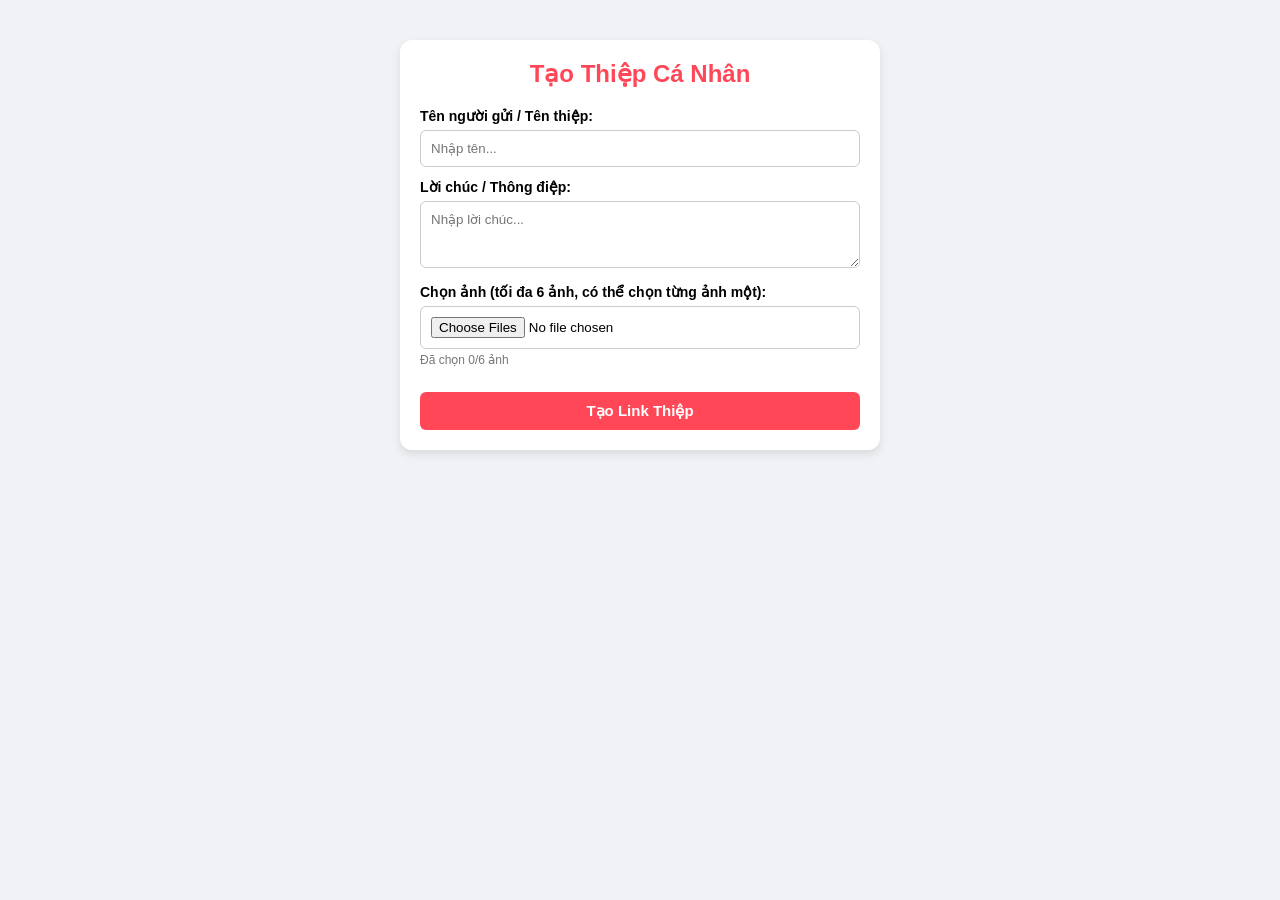
==== upload.html @ def10010 "Add files via upload" ====
<!doctype html>
<html lang="vi">
  <head>
    <meta charset="UTF-8" />
    <meta name="viewport" content="width=device-width, initial-scale=1.0" />
    <title>Tạo Thiệp Tình Bạn</title>
    <style>
      body {
        font-family: sans-serif;
        max-width: 480px;
        margin: 20px auto;
        padding: 20px;
        background: #f0f2f5;
      }
      .box {
        background: white;
        padding: 20px;
        border-radius: 12px;
        box-shadow: 0 4px 10px rgba(0, 0, 0, 0.1);
      }
      h2 {
        text-align: center;
        color: #ff4757;
        margin-top: 0;
      }
      label {
        display: block;
        margin-top: 12px;
        font-weight: bold;
        font-size: 14px;
      }
      input,
      textarea,
      button {
        width: 100%;
        margin-top: 6px;
        padding: 10px;
        border: 1px solid #ccc;
        border-radius: 6px;
        box-sizing: border-box;
        font-family: inherit;
      }
      button {
        background: #ff4757;
        color: white;
        border: none;
        font-weight: bold;
        margin-top: 15px;
        cursor: pointer;
        font-size: 15px;
      }
      button:disabled {
        background: #aaa;
        cursor: not-allowed;
      }
      .hint {
        font-size: 12px;
        color: #777;
        margin-top: 4px;
      }
      .preview-list {
        display: flex;
        flex-wrap: wrap;
        gap: 8px;
        margin-top: 10px;
      }
      .thumb {
        position: relative;
        width: 70px;
        height: 70px;
      }
      .thumb img {
        width: 70px;
        height: 70px;
        object-fit: cover;
        border-radius: 6px;
        border: 1px solid #ddd;
      }
      .thumb .del {
        position: absolute;
        top: -6px;
        right: -6px;
        width: 20px;
        height: 20px;
        margin: 0;
        padding: 0;
        border-radius: 50%;
        font-size: 12px;
        line-height: 20px;
        background: #333;
      }
      #result {
        margin-top: 15px;
        padding: 12px;
        background: #eccc68;
        border-radius: 6px;
        display: none;
        word-break: break-all;
        font-size: 14px;
      }
      #copyBtn {
        background: #2f3542;
        margin-top: 10px;
      }
    </style>
  </head>
  <body>
    <div class="box">
      <h2>Tạo Thiệp Cá Nhân</h2>
      <form id="uploadForm">
        <label>Tên người gửi / Tên thiệp:</label>
        <input type="text" id="senderName" placeholder="Nhập tên..." required />

        <label>Lời chúc / Thông điệp:</label>
        <textarea
          id="message"
          rows="3"
          placeholder="Nhập lời chúc..."
          required
        ></textarea>

        <label>Chọn ảnh (tối đa 6 ảnh, có thể chọn từng ảnh một):</label>
        <input type="file" id="imageInput" accept="image/*" multiple />
        <div class="hint" id="countHint">Đã chọn 0/6 ảnh</div>

        <div class="preview-list" id="previewList"></div>

        <button type="submit" id="btnSubmit">Tạo Link Thiệp</button>
      </form>

      <div id="result">
        <strong>Link thiệp riêng của khách:</strong><br />
        <a id="cardLink" href="#" target="_blank" rel="noopener"></a>
        <div class="hint" id="lenInfo"></div>
        <button type="button" id="copyBtn">Sao chép link</button>
      </div>
    </div>

    <script>
      // ====== THÔNG TIN CLOUDINARY (preset phải để chế độ Unsigned) ======
      const CLOUD_NAME = "yx8ugl6f";
      const UPLOAD_PRESET = "Friendupload";
      const MAX_IMAGES = 6;

      let selectedFiles = [];
      const imageInput = document.getElementById("imageInput");
      const previewList = document.getElementById("previewList");
      const countHint = document.getElementById("countHint");

      function renderPreview() {
        previewList.innerHTML = "";
        selectedFiles.forEach((file, idx) => {
          const wrap = document.createElement("div");
          wrap.className = "thumb";

          const img = document.createElement("img");
          img.src = URL.createObjectURL(file);

          const del = document.createElement("button");
          del.type = "button";
          del.className = "del";
          del.textContent = "×";
          del.title = "Bỏ ảnh này";
          del.addEventListener("click", () => {
            selectedFiles.splice(idx, 1);
            renderPreview();
          });

          wrap.appendChild(img);
          wrap.appendChild(del);
          previewList.appendChild(wrap);
        });
        countHint.textContent = `Đã chọn ${selectedFiles.length}/${MAX_IMAGES} ảnh`;
      }

      // Mỗi lần chọn thêm ảnh sẽ cộng dồn vào danh sách
      imageInput.addEventListener("change", (e) => {
        const files = Array.from(e.target.files);
        for (const file of files) {
          if (selectedFiles.length >= MAX_IMAGES) {
            alert(`Chỉ được chọn tối đa ${MAX_IMAGES} ảnh.`);
            break;
          }
          selectedFiles.push(file);
        }
        imageInput.value = ""; // cho phép chọn tiếp
        renderPreview();
      });

      // Mã hóa UTF-8 -> base64url (ngắn gọn, an toàn trên URL)
      function encodePayload(obj) {
        const bytes = new TextEncoder().encode(JSON.stringify(obj));
        let bin = "";
        bytes.forEach((b) => (bin += String.fromCharCode(b)));
        return btoa(bin)
          .replace(/\+/g, "-")
          .replace(/\//g, "_")
          .replace(/=+$/, "");
      }

      document
        .getElementById("uploadForm")
        .addEventListener("submit", async (e) => {
          e.preventDefault();
          if (selectedFiles.length === 0) {
            alert("Vui lòng chọn ít nhất 1 tấm ảnh!");
            return;
          }

          const btn = document.getElementById("btnSubmit");
          btn.disabled = true;

          const name = document.getElementById("senderName").value.trim();
          const msg = document.getElementById("message").value.trim();

          try {
            const imagePaths = [];

            for (let i = 0; i < selectedFiles.length; i++) {
              btn.innerText = `Đang tải ảnh ${i + 1}/${selectedFiles.length}...`;

              const formData = new FormData();
              formData.append("file", selectedFiles[i]);
              formData.append("upload_preset", UPLOAD_PRESET);

              const res = await fetch(
                `https://api.cloudinary.com/v1_1/${CLOUD_NAME}/image/upload`,
                { method: "POST", body: formData },
              );
              const data = await res.json();

              if (!data.public_id) {
                const reason =
                  (data.error && data.error.message) || "không rõ nguyên nhân";
                throw new Error(`Ảnh ${i + 1} tải lỗi: ${reason}`);
              }

              // Chỉ lưu đường dẫn gọn: v<version>/<public_id>.<định dạng>
              imagePaths.push(
                `v${data.version}/${data.public_id}.${data.format}`,
              );
            }

            const payload = { n: name, m: msg, i: imagePaths };
            const encoded = encodePayload(payload);

            // Link trỏ về index.html cùng thư mục với upload.html
            const base = new URL("index.html", window.location.href).href;
            const finalUrl = `${base}?data=${encoded}`;

            const a = document.getElementById("cardLink");
            a.href = finalUrl;
            a.innerText = finalUrl;
            document.getElementById("lenInfo").textContent =
              `Độ dài link: ${finalUrl.length} ký tự (ghi vào chip NFC cần chip đủ dung lượng).`;
            document.getElementById("result").style.display = "block";
          } catch (err) {
            alert("Lỗi: " + err.message);
          } finally {
            btn.disabled = false;
            btn.innerText = "Tạo Link Thiệp";
          }
        });

      document.getElementById("copyBtn").addEventListener("click", async () => {
        const url = document.getElementById("cardLink").href;
        try {
          await navigator.clipboard.writeText(url);
          alert("Đã sao chép link!");
        } catch {
          prompt("Hãy sao chép link bên dưới:", url);
        }
      });
    </script>
  </body>
</html>
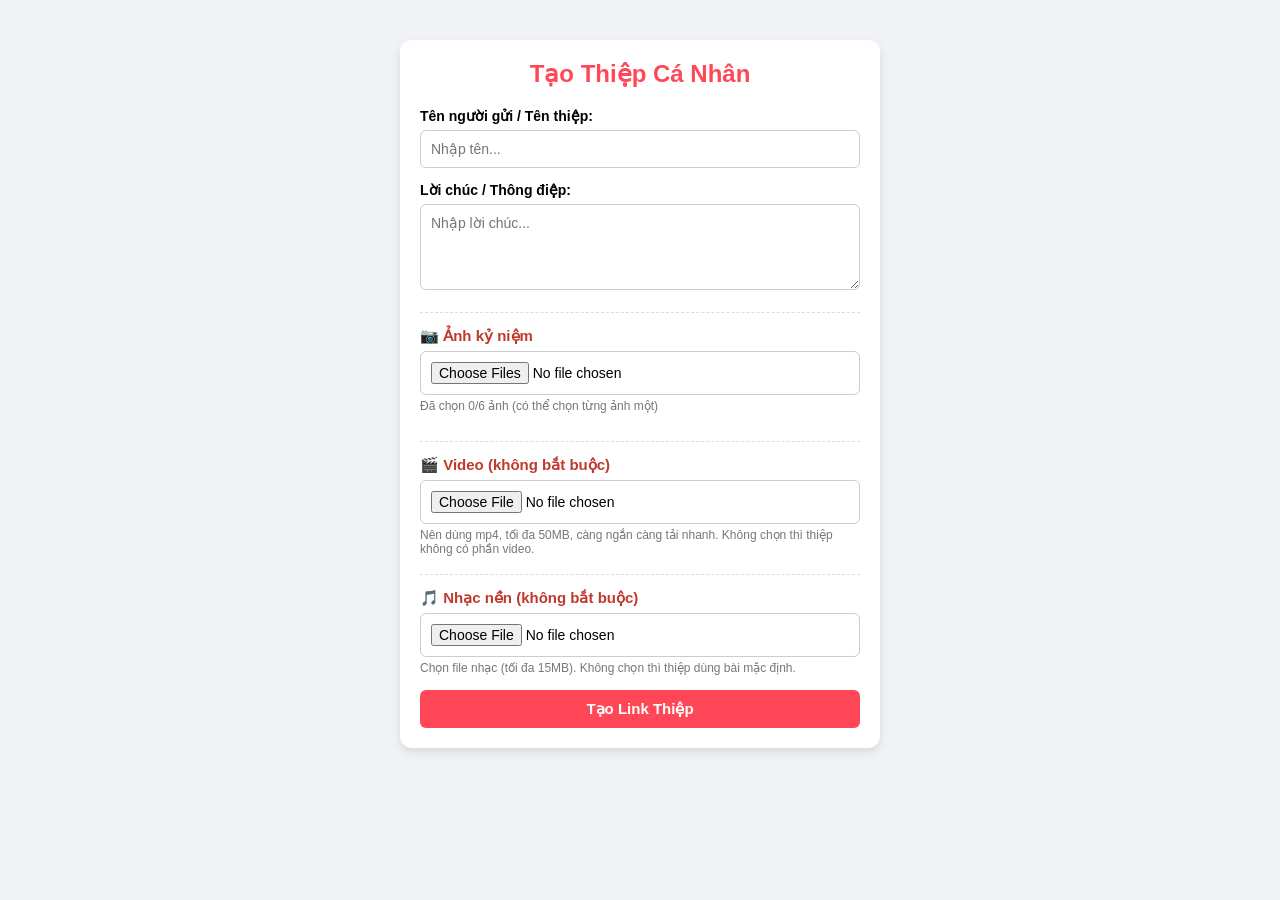
==== commit a7988c9a: "Add files via upload" ====
--- a/upload.html
+++ b/upload.html
@@ -25,7 +25,7 @@
       }
       label {
         display: block;
-        margin-top: 12px;
+        margin-top: 14px;
         font-weight: bold;
         font-size: 14px;
       }
@@ -39,6 +39,7 @@
         border-radius: 6px;
         box-sizing: border-box;
         font-family: inherit;
+        font-size: 14px;
       }
       button {
         background: #ff4757;
@@ -58,6 +59,16 @@
         color: #777;
         margin-top: 4px;
       }
+      .section {
+        margin-top: 18px;
+        padding-top: 14px;
+        border-top: 1px dashed #ddd;
+      }
+      .section h3 {
+        margin: 0;
+        font-size: 15px;
+        color: #c0392b;
+      }
       .preview-list {
         display: flex;
         flex-wrap: wrap;
@@ -76,10 +87,8 @@
         border-radius: 6px;
         border: 1px solid #ddd;
       }
-      .thumb .del {
-        position: absolute;
-        top: -6px;
-        right: -6px;
+      .thumb .del,
+      .mini-btn {
         width: 20px;
         height: 20px;
         margin: 0;
@@ -89,6 +98,36 @@
         line-height: 20px;
         background: #333;
       }
+      .thumb .del {
+        position: absolute;
+        top: -6px;
+        right: -6px;
+      }
+      #audioBox,
+      #videoBox {
+        display: none;
+      }
+      .row {
+        display: flex;
+        gap: 8px;
+        align-items: center;
+        margin-top: 8px;
+      }
+      .row span {
+        flex: 1;
+        font-size: 13px;
+        word-break: break-all;
+      }
+      audio,
+      video {
+        width: 100%;
+        margin-top: 8px;
+      }
+      video {
+        max-height: 220px;
+        border-radius: 8px;
+        background: #000;
+      }
       #result {
         margin-top: 15px;
         padding: 12px;
@@ -102,28 +141,73 @@
         background: #2f3542;
         margin-top: 10px;
       }
+      details {
+        margin-top: 12px;
+        font-size: 12px;
+      }
+      details summary {
+        cursor: pointer;
+      }
+      #longLink {
+        word-break: break-all;
+        display: block;
+        margin-top: 6px;
+        max-height: 90px;
+        overflow: auto;
+      }
     </style>
   </head>
   <body>
     <div class="box">
       <h2>Tạo Thiệp Cá Nhân</h2>
+
       <form id="uploadForm">
         <label>Tên người gửi / Tên thiệp:</label>
-        <input type="text" id="senderName" placeholder="Nhập tên..." required />
+        <input type="text" id="senderName" maxlength="40" placeholder="Nhập tên..." required />
 
         <label>Lời chúc / Thông điệp:</label>
-        <textarea
-          id="message"
-          rows="3"
-          placeholder="Nhập lời chúc..."
-          required
-        ></textarea>
-
-        <label>Chọn ảnh (tối đa 6 ảnh, có thể chọn từng ảnh một):</label>
-        <input type="file" id="imageInput" accept="image/*" multiple />
-        <div class="hint" id="countHint">Đã chọn 0/6 ảnh</div>
-
-        <div class="preview-list" id="previewList"></div>
+        <textarea id="message" rows="4" maxlength="800" placeholder="Nhập lời chúc..." required></textarea>
+
+        <div class="section">
+          <h3>📷 Ảnh kỷ niệm</h3>
+          <input type="file" id="imageInput" accept="image/*" multiple />
+          <div class="hint" id="countHint">Đã chọn 0/6 ảnh (có thể chọn từng ảnh một)</div>
+          <div class="preview-list" id="previewList"></div>
+        </div>
+
+        <div class="section">
+          <h3>🎬 Video (không bắt buộc)</h3>
+          <input type="file" id="videoInput" accept="video/*" />
+          <div class="hint">
+            Nên dùng mp4, tối đa 50MB, càng ngắn càng tải nhanh. Không chọn thì
+            thiệp không có phần video.
+          </div>
+          <div id="videoBox">
+            <div class="row">
+              <span id="videoName"></span>
+              <button type="button" class="mini-btn" id="videoDel" title="Bỏ video">×</button>
+            </div>
+            <video id="videoPreview" controls muted playsinline></video>
+          </div>
+        </div>
+
+        <div class="section">
+          <h3>🎵 Nhạc nền (không bắt buộc)</h3>
+          <input type="file" id="audioInput" accept="audio/*,.mp3,.m4a" />
+          <div class="hint">
+            Chọn file nhạc (tối đa 15MB). Không chọn thì thiệp dùng bài mặc định.
+          </div>
+          <div id="audioBox">
+            <div class="row">
+              <span id="audioName"></span>
+              <button type="button" class="mini-btn" id="audioDel" title="Bỏ nhạc">×</button>
+            </div>
+            <audio id="audioPreview" controls></audio>
+
+            <label>Tên bài hát hiển thị trên thiệp:</label>
+            <input type="text" id="songName" maxlength="60" placeholder="VD: Có một ngày chúng ta – marzuz" />
+          </div>
+        </div>
 
         <button type="submit" id="btnSubmit">Tạo Link Thiệp</button>
       </form>
@@ -133,23 +217,31 @@
         <a id="cardLink" href="#" target="_blank" rel="noopener"></a>
         <div class="hint" id="lenInfo"></div>
         <button type="button" id="copyBtn">Sao chép link</button>
+
+        <details>
+          <summary>Link dự phòng (dài, dùng khi link ngắn không mở được)</summary>
+          <a id="longLink" href="#" target="_blank" rel="noopener"></a>
+        </details>
       </div>
     </div>
 
     <script>
-      // ====== THÔNG TIN CLOUDINARY (preset phải để chế độ Unsigned) ======
+      // ====== THÔNG TIN CLOUDINARY (preset phải ở chế độ Unsigned) ======
       const CLOUD_NAME = "yx8ugl6f";
       const UPLOAD_PRESET = "Friendupload";
+
       const MAX_IMAGES = 6;
-
-      let selectedFiles = [];
-      const imageInput = document.getElementById("imageInput");
-      const previewList = document.getElementById("previewList");
-      const countHint = document.getElementById("countHint");
+      const MAX_AUDIO_MB = 15;
+      const MAX_VIDEO_MB = 50;
+
+      const $ = (id) => document.getElementById(id);
+
+      /* ================= ẢNH ================= */
+      let selectedImages = [];
 
       function renderPreview() {
-        previewList.innerHTML = "";
-        selectedFiles.forEach((file, idx) => {
+        $("previewList").innerHTML = "";
+        selectedImages.forEach((file, idx) => {
           const wrap = document.createElement("div");
           wrap.className = "thumb";
 
@@ -162,108 +254,225 @@
           del.textContent = "×";
           del.title = "Bỏ ảnh này";
           del.addEventListener("click", () => {
-            selectedFiles.splice(idx, 1);
+            selectedImages.splice(idx, 1);
             renderPreview();
           });
 
-          wrap.appendChild(img);
-          wrap.appendChild(del);
-          previewList.appendChild(wrap);
+          wrap.append(img, del);
+          $("previewList").appendChild(wrap);
         });
-        countHint.textContent = `Đã chọn ${selectedFiles.length}/${MAX_IMAGES} ảnh`;
-      }
-
-      // Mỗi lần chọn thêm ảnh sẽ cộng dồn vào danh sách
-      imageInput.addEventListener("change", (e) => {
-        const files = Array.from(e.target.files);
-        for (const file of files) {
-          if (selectedFiles.length >= MAX_IMAGES) {
+        $("countHint").textContent =
+          `Đã chọn ${selectedImages.length}/${MAX_IMAGES} ảnh (có thể chọn từng ảnh một)`;
+      }
+
+      $("imageInput").addEventListener("change", (e) => {
+        for (const file of Array.from(e.target.files)) {
+          if (selectedImages.length >= MAX_IMAGES) {
             alert(`Chỉ được chọn tối đa ${MAX_IMAGES} ảnh.`);
             break;
           }
-          selectedFiles.push(file);
-        }
-        imageInput.value = ""; // cho phép chọn tiếp
+          selectedImages.push(file);
+        }
+        $("imageInput").value = ""; // cho phép chọn tiếp
         renderPreview();
       });
 
-      // Mã hóa UTF-8 -> base64url (ngắn gọn, an toàn trên URL)
+      // Thu nhỏ ảnh (cạnh dài tối đa 1600px) cho tải nhanh
+      async function shrinkImage(file) {
+        try {
+          const bmp = await createImageBitmap(file);
+          const scale = Math.min(1, 1600 / Math.max(bmp.width, bmp.height));
+          const canvas = document.createElement("canvas");
+          canvas.width = Math.round(bmp.width * scale);
+          canvas.height = Math.round(bmp.height * scale);
+          canvas.getContext("2d").drawImage(bmp, 0, 0, canvas.width, canvas.height);
+          const blob = await new Promise((ok) => canvas.toBlob(ok, "image/jpeg", 0.85));
+          return blob || file;
+        } catch {
+          return file; // định dạng trình duyệt không đọc được -> gửi nguyên bản
+        }
+      }
+
+      /* ================= VIDEO ================= */
+      let selectedVideo = null;
+      let videoUrl = null;
+
+      function clearVideo() {
+        selectedVideo = null;
+        if (videoUrl) URL.revokeObjectURL(videoUrl);
+        videoUrl = null;
+        $("videoPreview").removeAttribute("src");
+        $("videoBox").style.display = "none";
+        $("videoInput").value = "";
+      }
+
+      $("videoInput").addEventListener("change", (e) => {
+        const file = e.target.files[0];
+        if (!file) return;
+        if (file.size > MAX_VIDEO_MB * 1024 * 1024) {
+          alert(`Video quá lớn (tối đa ${MAX_VIDEO_MB}MB). Hãy chọn video ngắn hơn.`);
+          clearVideo();
+          return;
+        }
+        selectedVideo = file;
+        if (videoUrl) URL.revokeObjectURL(videoUrl);
+        videoUrl = URL.createObjectURL(file);
+        $("videoPreview").src = videoUrl;
+        $("videoName").textContent = file.name;
+        $("videoBox").style.display = "block";
+      });
+      $("videoDel").addEventListener("click", clearVideo);
+
+      /* ================= NHẠC ================= */
+      let selectedAudio = null;
+      let audioUrl = null;
+
+      function clearAudio() {
+        selectedAudio = null;
+        if (audioUrl) URL.revokeObjectURL(audioUrl);
+        audioUrl = null;
+        $("audioPreview").removeAttribute("src");
+        $("audioBox").style.display = "none";
+        $("songName").value = "";
+        $("audioInput").value = "";
+      }
+
+      $("audioInput").addEventListener("change", (e) => {
+        const file = e.target.files[0];
+        if (!file) return;
+        if (file.size > MAX_AUDIO_MB * 1024 * 1024) {
+          alert(`File nhạc quá lớn (tối đa ${MAX_AUDIO_MB}MB).`);
+          clearAudio();
+          return;
+        }
+        selectedAudio = file;
+        if (audioUrl) URL.revokeObjectURL(audioUrl);
+        audioUrl = URL.createObjectURL(file);
+        $("audioPreview").src = audioUrl;
+        $("audioName").textContent = file.name;
+        $("songName").value = file.name.replace(/\.[^.]+$/, "");
+        $("audioBox").style.display = "block";
+      });
+      $("audioDel").addEventListener("click", clearAudio);
+
+      /* ================= UPLOAD LÊN CLOUDINARY ================= */
+      // resourceType: "image" | "video" (nhạc cũng dùng "video") | "raw" (file JSON)
+      // Trả về đường dẫn gọn, ví dụ: v1712345678/abcdef.jpg
+      async function uploadToCloudinary(fileOrBlob, resourceType, filename) {
+        const formData = new FormData();
+        formData.append("file", fileOrBlob, filename);
+        formData.append("upload_preset", UPLOAD_PRESET);
+
+        const res = await fetch(
+          `https://api.cloudinary.com/v1_1/${CLOUD_NAME}/${resourceType}/upload`,
+          { method: "POST", body: formData },
+        );
+        const data = await res.json();
+        if (!data.secure_url) {
+          throw new Error((data.error && data.error.message) || "không rõ nguyên nhân");
+        }
+        // Lấy phần sau "/upload/" của link Cloudinary trả về
+        return data.secure_url.split("/upload/")[1];
+      }
+
+      // UTF-8 -> base64url (dùng cho link dài dự phòng)
       function encodePayload(obj) {
         const bytes = new TextEncoder().encode(JSON.stringify(obj));
         let bin = "";
         bytes.forEach((b) => (bin += String.fromCharCode(b)));
-        return btoa(bin)
-          .replace(/\+/g, "-")
-          .replace(/\//g, "_")
-          .replace(/=+$/, "");
-      }
-
-      document
-        .getElementById("uploadForm")
-        .addEventListener("submit", async (e) => {
-          e.preventDefault();
-          if (selectedFiles.length === 0) {
-            alert("Vui lòng chọn ít nhất 1 tấm ảnh!");
-            return;
+        return btoa(bin).replace(/\+/g, "-").replace(/\//g, "_").replace(/=+$/, "");
+      }
+
+      /* ================= BẤM "TẠO LINK" ================= */
+      $("uploadForm").addEventListener("submit", async (e) => {
+        e.preventDefault();
+        if (selectedImages.length === 0) {
+          alert("Vui lòng chọn ít nhất 1 tấm ảnh!");
+          return;
+        }
+
+        const btn = $("btnSubmit");
+        btn.disabled = true;
+
+        try {
+          // 1. Ảnh
+          const imagePaths = [];
+          for (let i = 0; i < selectedImages.length; i++) {
+            btn.innerText = `Đang tải ảnh ${i + 1}/${selectedImages.length}...`;
+            const small = await shrinkImage(selectedImages[i]);
+            try {
+              imagePaths.push(await uploadToCloudinary(small, "image", `anh${i + 1}.jpg`));
+            } catch (err) {
+              throw new Error(`Ảnh ${i + 1} tải lỗi: ${err.message}`);
+            }
           }
 
-          const btn = document.getElementById("btnSubmit");
-          btn.disabled = true;
-
-          const name = document.getElementById("senderName").value.trim();
-          const msg = document.getElementById("message").value.trim();
-
-          try {
-            const imagePaths = [];
-
-            for (let i = 0; i < selectedFiles.length; i++) {
-              btn.innerText = `Đang tải ảnh ${i + 1}/${selectedFiles.length}...`;
-
-              const formData = new FormData();
-              formData.append("file", selectedFiles[i]);
-              formData.append("upload_preset", UPLOAD_PRESET);
-
-              const res = await fetch(
-                `https://api.cloudinary.com/v1_1/${CLOUD_NAME}/image/upload`,
-                { method: "POST", body: formData },
-              );
-              const data = await res.json();
-
-              if (!data.public_id) {
-                const reason =
-                  (data.error && data.error.message) || "không rõ nguyên nhân";
-                throw new Error(`Ảnh ${i + 1} tải lỗi: ${reason}`);
-              }
-
-              // Chỉ lưu đường dẫn gọn: v<version>/<public_id>.<định dạng>
-              imagePaths.push(
-                `v${data.version}/${data.public_id}.${data.format}`,
-              );
+          // 2. Nhạc (nếu có)
+          let audioPath = "";
+          if (selectedAudio) {
+            btn.innerText = "Đang tải nhạc...";
+            try {
+              audioPath = await uploadToCloudinary(selectedAudio, "video", selectedAudio.name);
+            } catch (err) {
+              throw new Error(`Nhạc tải lỗi: ${err.message}`);
             }
-
-            const payload = { n: name, m: msg, i: imagePaths };
-            const encoded = encodePayload(payload);
-
-            // Link trỏ về index.html cùng thư mục với upload.html
-            const base = new URL("index.html", window.location.href).href;
-            const finalUrl = `${base}?data=${encoded}`;
-
-            const a = document.getElementById("cardLink");
-            a.href = finalUrl;
-            a.innerText = finalUrl;
-            document.getElementById("lenInfo").textContent =
-              `Độ dài link: ${finalUrl.length} ký tự (ghi vào chip NFC cần chip đủ dung lượng).`;
-            document.getElementById("result").style.display = "block";
-          } catch (err) {
-            alert("Lỗi: " + err.message);
-          } finally {
-            btn.disabled = false;
-            btn.innerText = "Tạo Link Thiệp";
           }
-        });
-
-      document.getElementById("copyBtn").addEventListener("click", async () => {
-        const url = document.getElementById("cardLink").href;
+
+          // 3. Video (nếu có)
+          let videoPath = "";
+          if (selectedVideo) {
+            btn.innerText = "Đang tải video... (có thể mất vài phút)";
+            try {
+              videoPath = await uploadToCloudinary(selectedVideo, "video", selectedVideo.name);
+            } catch (err) {
+              throw new Error(`Video tải lỗi: ${err.message}`);
+            }
+          }
+
+          // 4. Gom toàn bộ dữ liệu thiệp
+          const payload = {
+            n: $("senderName").value.trim(),
+            m: $("message").value.trim(),
+            i: imagePaths,
+          };
+          if (audioPath) {
+            payload.a = audioPath;
+            payload.s = $("songName").value.trim();
+          }
+          if (videoPath) payload.v = videoPath;
+          Object.keys(payload).forEach((k) => {
+            if (payload[k] === "") delete payload[k];
+          });
+
+          // 5. LINK NGẮN: lưu dữ liệu thành 1 file JSON trên Cloudinary, link chỉ chứa mã file
+          btn.innerText = "Đang tạo link...";
+          const jsonBlob = new Blob([JSON.stringify(payload)], { type: "application/json" });
+          let jsonPath = await uploadToCloudinary(jsonBlob, "raw", "card.json");
+          jsonPath = jsonPath.replace(/\.json$/i, ""); // bỏ đuôi cho ngắn hơn (index.html tự thử lại có đuôi)
+
+          const base = new URL("index.html", window.location.href).href;
+          const shortUrl = `${base}?c=${jsonPath}`;
+          const longUrl = `${base}?data=${encodePayload(payload)}`;
+
+          $("cardLink").href = shortUrl;
+          $("cardLink").innerText = shortUrl;
+          $("lenInfo").textContent = `Độ dài link: ${shortUrl.length} ký tự.`;
+
+          $("longLink").href = longUrl;
+          $("longLink").innerText = longUrl;
+
+          $("result").style.display = "block";
+          $("result").scrollIntoView({ behavior: "smooth", block: "nearest" });
+        } catch (err) {
+          alert("Lỗi: " + err.message);
+        } finally {
+          btn.disabled = false;
+          btn.innerText = "Tạo Link Thiệp";
+        }
+      });
+
+      $("copyBtn").addEventListener("click", async () => {
+        const url = $("cardLink").href;
         try {
           await navigator.clipboard.writeText(url);
           alert("Đã sao chép link!");
